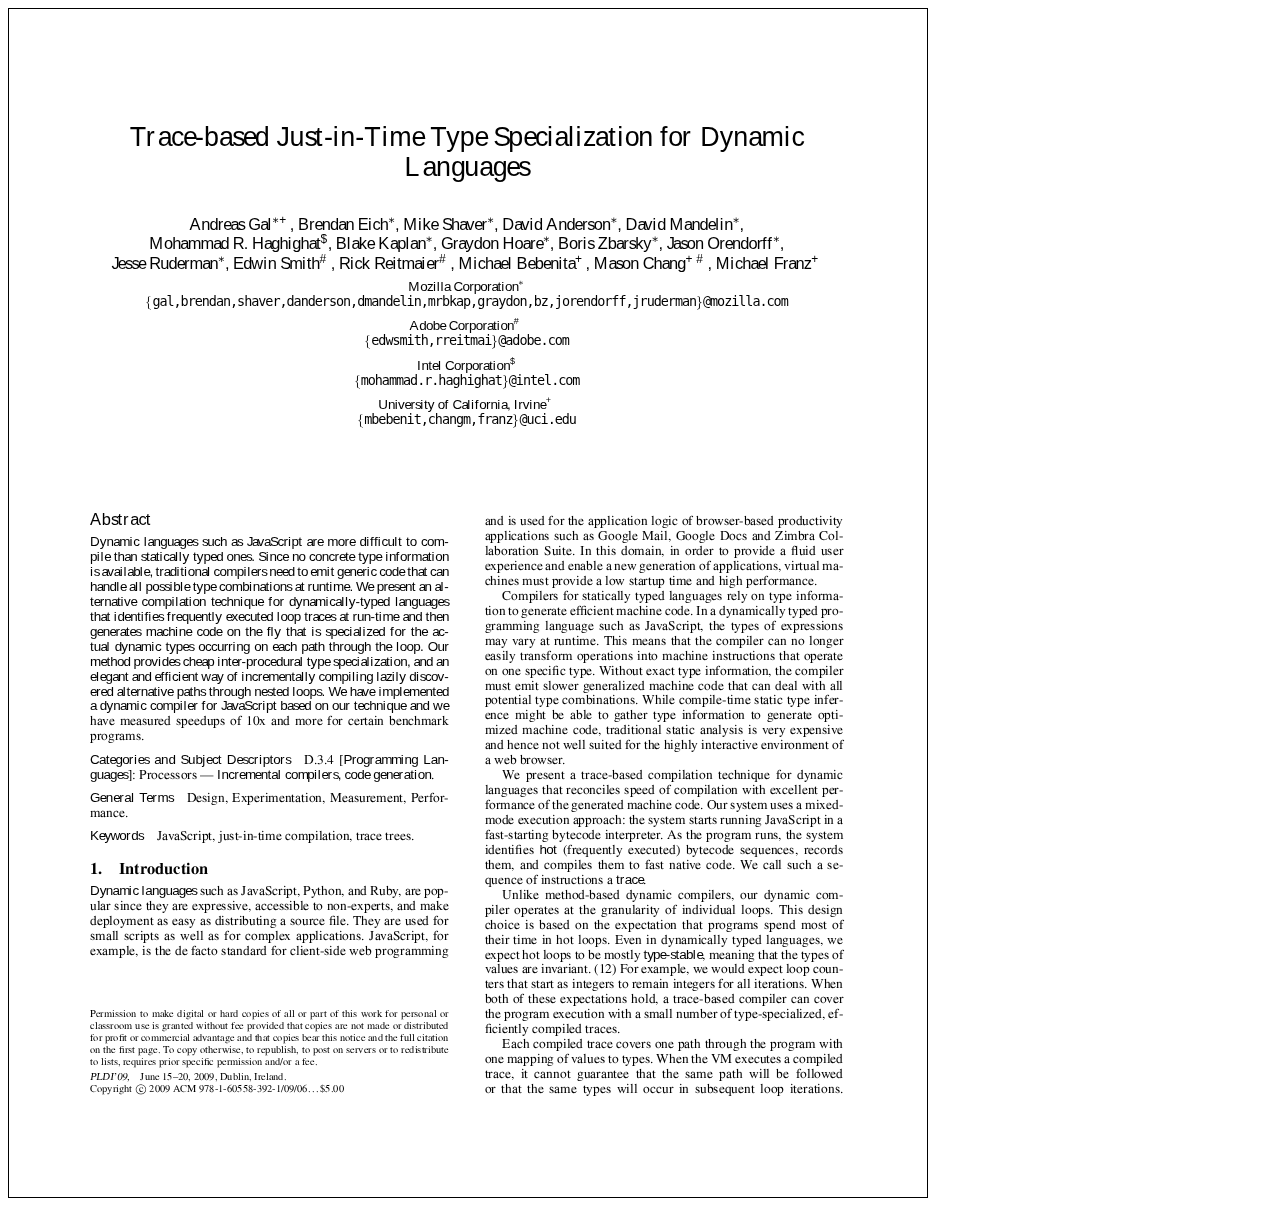
==== basic/index.html @ 8d8a25fe "Add files" ====
<!doctype html>
<html>

<head>
	<script src="../_build/pdf.js"></script>
	<script>
		PDFJS.workerSrc = '../_build/pdf.worker.js';
	</script>
	<script src="basic.js"></script>


	<style>
		#the-canvas {
			border:1px solid black;
		}
	</style>
</head>

<body>
  <canvas id="the-canvas" />
</body>

</html>
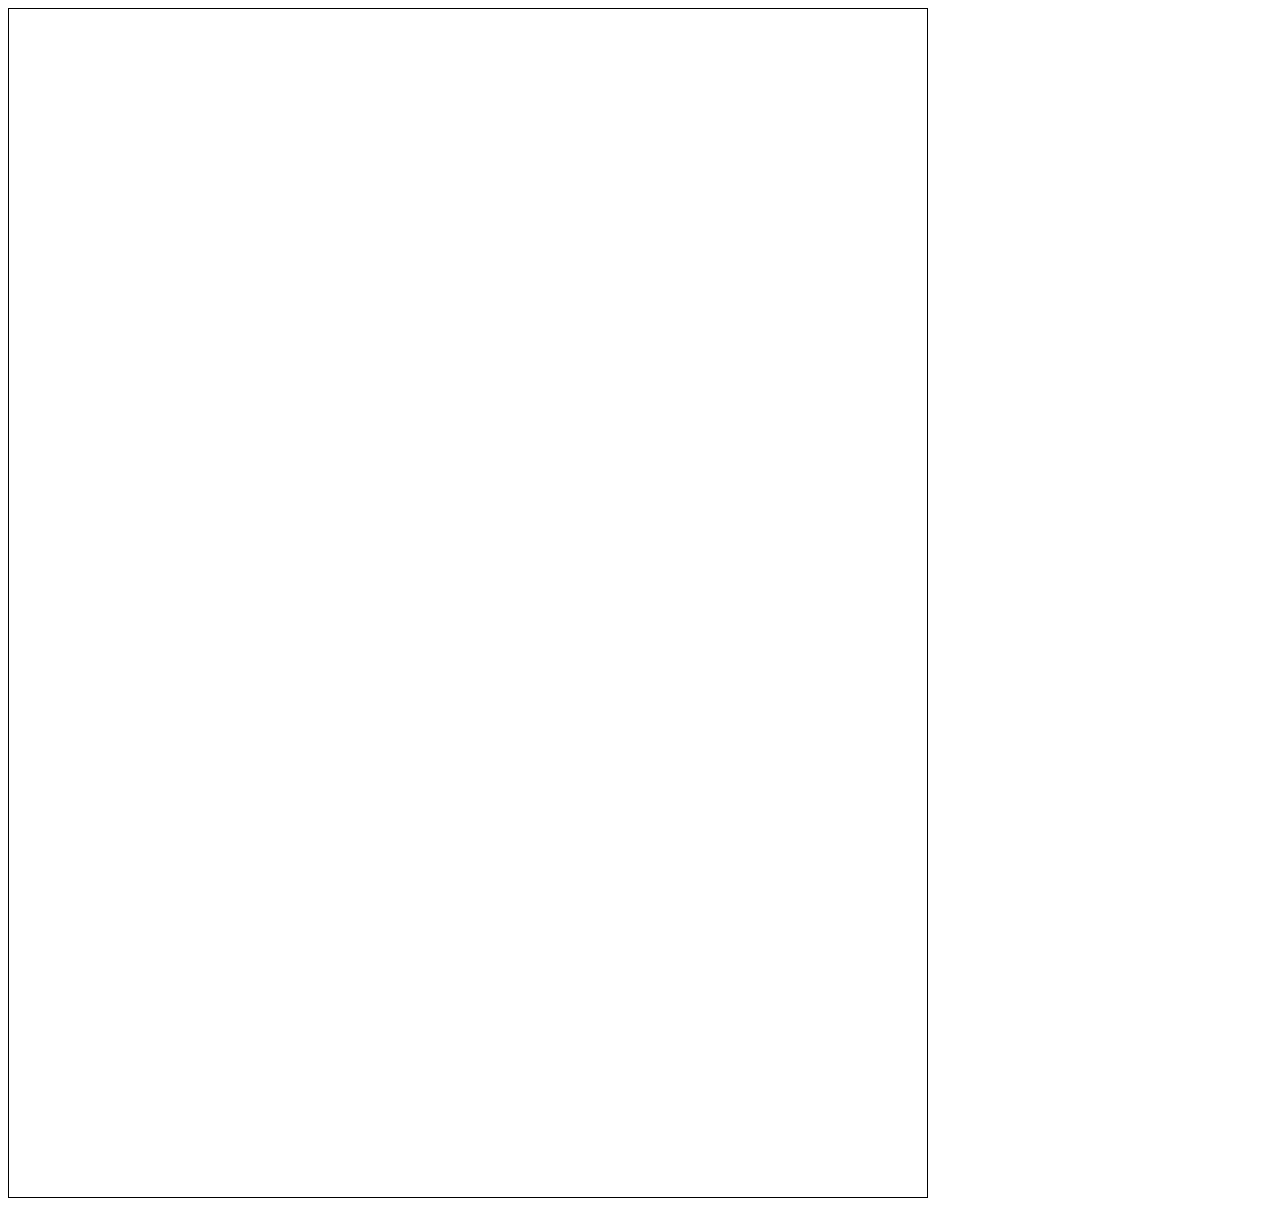
==== commit 8efca641: "Update to PDF.js v1.3.88" ====
--- a/basic/index.html
+++ b/basic/index.html
@@ -3,9 +3,6 @@
 
 <head>
 	<script src="../_build/pdf.js"></script>
-	<script>
-		PDFJS.workerSrc = '../_build/pdf.worker.js';
-	</script>
 	<script src="basic.js"></script>
 
 
